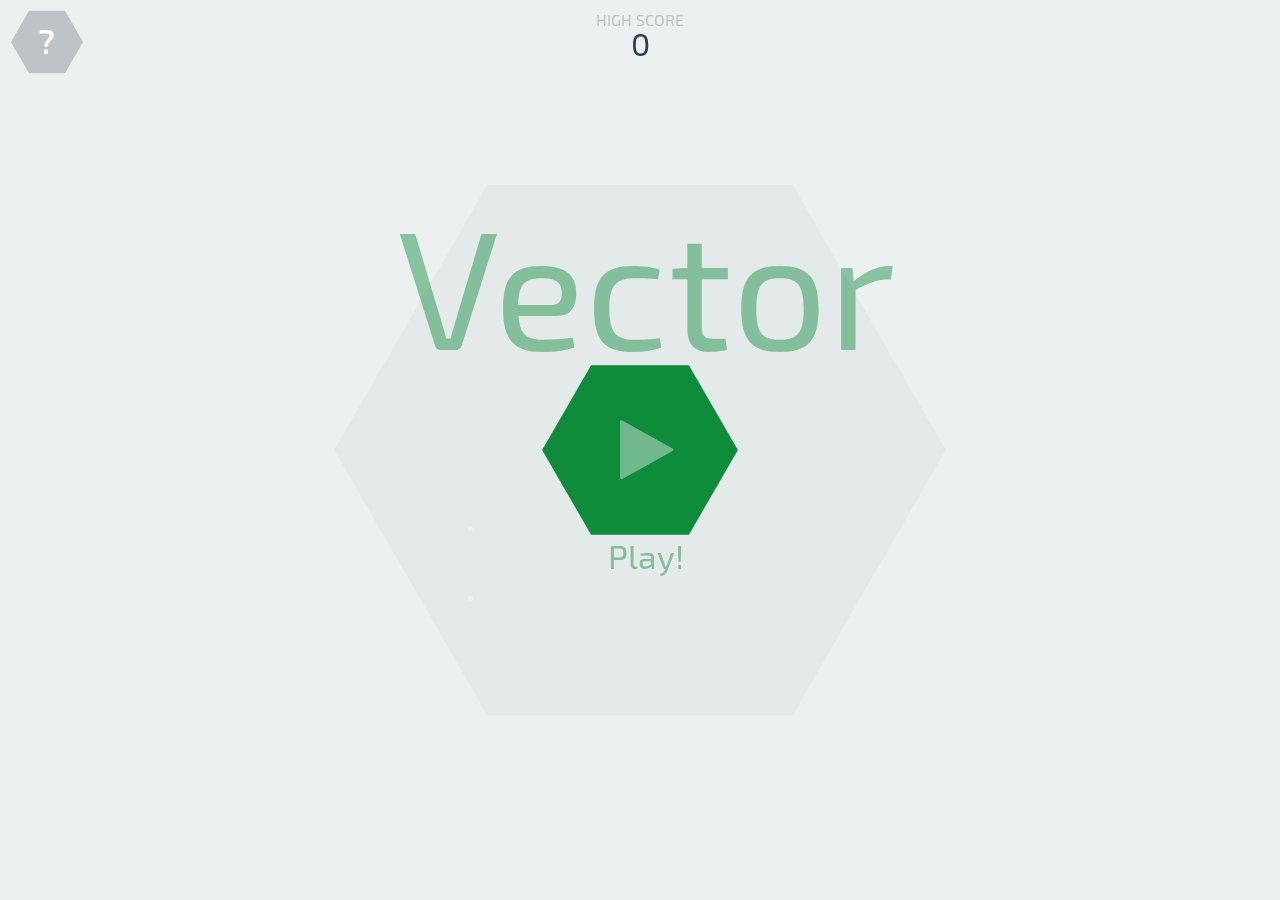
==== index.html @ 07e579ae "Initial commit" ====
<!DOCTYPE html>
<html lang='en'>
	<head>
		<title>Vector</title>
		<meta name="viewport" content="width=device-width, initial-scale=1, maximum-scale=1, user-scalable=0, minimal-ui"/>
		<meta name="theme-color" content="#0E8C3A"/>
    <link rel="apple-touch-icon" sizes="114x114" href="favicon.png">
		<link rel="icon" type="image/png" href="favicon.ico">
		<link href='http://fonts.googleapis.com/css?family=Exo+2' rel='stylesheet' type='text/css'>
		<link rel="stylesheet" href="style/fa/css/font-awesome.min.css">
		<link rel="stylesheet" type="text/css" href="style/style.css">
		<script type='text/javascript' src="vendor/hammer.min.js"></script>
		<script type='text/javascript' src="vendor/js.cookie.js"></script>
		<script type='text/javascript' src="vendor/jsonfn.min.js"></script>
		<script type='text/javascript' src="vendor/keypress.min.js"></script>
		<script type='text/javascript' src="vendor/jquery.js"></script>
		<script type='text/javascript' src="js/save-state.js"></script>
		<script type='text/javascript' src="js/view.js"></script>
		<script type='text/javascript' src="js/wavegen.js"></script>
		<script type='text/javascript' src="js/math.js"></script>
		<script type='text/javascript' src="js/Block.js"></script>
		<script type='text/javascript' src="js/Hex.js"></script>
		<script type='text/javascript' src="js/Text.js"></script>
		<script type='text/javascript' src="js/comboTimer.js"></script>
		<script type='text/javascript' src="js/checking.js"></script>
		<script type='text/javascript' src='js/update.js'></script>
		<script type='text/javascript' src='js/render.js'></script>
		<script type='text/javascript' src="js/input.js"></script>
		<script type='text/javascript' src="js/main.js"></script>
		<script type='text/javascript' src="js/initialization.js"></script>
		<script src="vendor/sweet-alert.min.js"></script>
		<link rel="stylesheet" href="style/rrssb.css"/>
	</head>
	<body>
		<canvas id="canvas"></canvas>
		<div id="overlay" class="faded overlay"></div>
		<div id='startBtn' ></div>
		<div id="helpScreen" class='unselectable'>
			<div id='inst_main_body'></div>
		</div>
		<img id="openSideBar" class='helpText' src="./images/btn_help.svg"/>
		<div class="faded overlay"></div>
		<img id="pauseBtn" src="./images/btn_pause.svg"/>
		<img id='restartBtn' src="./images/btn_restart.svg"/>
		<div id='HIGHSCORE'>HIGH SCORE</div>
		<div id='highScoreInGameText'>
			<div id='highScoreInGameTextHeader'>HIGH SCORE</div><div id='currentHighScore'>10292</div>
		</div>
		<div id="gameoverscreen">
			<div id='container'>
				<div id='gameOverBox' class='GOTitle'>GAME OVER</div>
				<div id='cScore'>1843</div>
				<div id='highScoresTitle' class='GOTitle'>HIGH SCORES</div>
				<div class='score'><span class='scoreNum'>1.</span> <div id="1place" style="display:inline;">0</div></div>
				<div class='score'><span class='scoreNum'>2.</span> <div id="2place" style="display:inline;">0</div></div>
				<div class='score'><span class='scoreNum'>3.</span> <div id="3place" style="display:inline;">0</div></div>
			</div>
			<div id='bottomContainer' style="margin-bottom: 0px;">
				<img id='restart' src='./images/btn_restart.svg' height='57px'>
				<!--<div id='socialShare'>
					<?xml version="1.0" encoding="UTF-8" standalone="no"?>
					<svg width="224.6377px" height="57px"  viewBox="0 0 255 65" version="1.1" xmlns="http://www.w3.org/2000/svg" xmlns:xlink="http://www.w3.org/1999/xlink">
						<title>Share button</title>
						<defs>
						</defs>
						<g id="Page-1" stroke="none" stroke-width="1" fill="none" fill-rule="evenodd" sketch:type="MSPage">
							<g id="Game-over-" sketch:type="MSArtboardGroup" transform="translate(-95.000000, -565.000000)">
								<g id="Share-button" sketch:type="MSLayerGroup" transform="translate(95.000000, 565.000000)">
								<a style="cursor:pointer;"class="popup" onclick="https://twitter.com/intent/tweet?text=Can you beat my score of '+ score +' points at&button_hashtag=Vector ? http://Vector.github.io/Vector @Vector','name','width=600,height=400" ><polygon  id="Score-hex-2" fill="#3498DB" sketch:type="MSShapeGroup" transform="translate(127.661316, 32.500000) rotate(-90.000000) translate(-127.661316, -32.500000) " points="127.661316 -94.814636 160.137269 -76.064636 160.137269 141.064636 127.661317 159.814636 95.185364 141.064636 95.1853635 -76.064636 "></polygon></a>
									<text style="cursor:pointer;" onclick="https://twitter.com/intent/tweet?text=Can you beat my score of '+ score +' points at&button_hashtag=Vector ? http://Vector.github.io/Vector @Vector','name','width=600,height=400" id="SHARE-MY-SCORE!" sketch:type="MSTextLayer" font-family="Exo" font-size="16" font-weight="420" fill="#FFFFFF">
										<!--<tspan x="67" y="39">SHARE MY SCORE!</tspan>
									</text>
								</g>
							</g>
						</g>
					</svg>
				</div>-->
				<div id='buttonCont'>
					<ul class="rrssb-buttons">
						<!--<li class="rrssb-facebook">
							<a href='#' onclick="goToLink('http://www.facebook.com/sharer.php?s=100&p[url]=Vector.io');" >
								<span class="rrssb-icon">
									<svg xmlns="http://www.w3.org/2000/svg" preserveAspectRatio="xMidYMid" width="29" height="29" viewBox="0 0 29 29">
										<path d="M26.4 0H2.6C1.714 0 0 1.715 0 2.6v23.8c0 .884 1.715 2.6 2.6 2.6h12.393V17.988h-3.996v-3.98h3.997v-3.062c0-3.746 2.835-5.97 6.177-5.97 1.6 0 2.444.173 2.845.226v3.792H21.18c-1.817 0-2.156.9-2.156 2.168v2.847h5.045l-.66 3.978h-4.386V29H26.4c.884 0 2.6-1.716 2.6-2.6V2.6c0-.885-1.716-2.6-2.6-2.6z"
										class="cls-2" fill-rule="evenodd"/>
									</svg>
								</span>
								<span class="rrssb-text">facebook</span>
							</a>
						</li>-->
				</ul>
					<!--<div id='badges'>
						<a href="#" onclick="goToLink('https://play.google.com/store/apps/details?id=com.Vector.Vector');"><img id='androidBadge' src='images/android.png'/></a>
						<a href ="#" onclick="goToLink('https://itunes.apple.com/us/app/Vector/id903769553?mt=8');"><img id='iOSBadge'  src='images/appstore.svg'/></a>
					</div>-->
					<li class="rrssb-twitter" style="height: 70px;">
					</li>
					<li class="rrssb-twitter" style="height: 70px;">
					</li>
				</div>
			</div>
		</div>
		<script type="text/javascript" src='vendor/rrssb.min.js'></script>
	</body>
</html>
---- style/style.css ----
* {
	-webkit-touch-callout:none;
	-webkit-user-select:none;
	-khtml-user-select:none;
	-moz-user-select:none;
	-ms-user-select:none;
	user-select:none;
	padding:0;
	margin:0;
	-webkit-tap-highlight-color:rgba(0,0,0,0);
}
#HIGHSCORE {
	position:absolute;
	left:50%;
	width:250px;
	overflow:visible;
	margin-left:-175px;
	font-family:Exo;

}
#container {
	color:#232323;
	position:absolute;
	left:50%;
	top:calc(50%);
	text-align:center;
	transform:translate(-50%, -50%);
	font-family:Exo;
	-webkit-transform:translate(-50%, -50%);
	-moz-transform:translate(-50%, -50%);
	-ms-transform:translate(-50%, -50%);
    display:none;
}
.tweet {
	font-size:2rem;
	color:#4099FF;
}
@media only screen and (min-device-width:320px) and (max-device-width:480px) {
	.tweet{
		font-size:1rem;
	}
}
a {
	color:#232323;
}
.navbar {
	width:80%;
	margin:0 auto;
	padding:2.5vmin 0;
	text-align:center;
}
.navbar li {
	display:inline-block;
	text-align:center;
	width:calc(33% - 1.25vmin);
}

#title {
	color:#ecf0f1;
	font-size:6vmin;
}

#score {
	font-size:4vmin;
	text-align:center;
	width:30%;
}

#highscores {
	text-align:center;
	list-style:none;
}

.not-visible {
	display:none;
}

button {
	color:#ecf0f1;
	background-color:rgba(0,0,0,0);
	border:0;
}

button:focus {
	outline:0;
}

#openSideBar {
	position:fixed;
	margin-top:6px;
	width:72px;
	height:72px;
	margin-left:11px;
	z-index:3003;
	color:#232323;
	cursor:pointer;
	top:0;
	left:0;

}


#pauseBtn {
	display:none;
	position:fixed;
	margin-bottom:7px;
	width:72px;
	height:72px;
	margin-right:11px;
	z-index:3000;
	color:#232323;
	cursor:pointer;
	right:0;
	bottom:0;
	z-index:99;
}

#restartBtn {
	display:none;
	position:fixed;
	margin-bottom:7px;
	width:72px;
	height:72px;
	margin-left:11px;
	z-index:3000;
	color:#232323;
	cursor:pointer;
	bottom:0;
	z-index:99;
}
#startBtn {
	position:absolute;
	left:40%;
	top:38%;
	height:25%;
	width:25%;
	z-index:99999999;
	cursor:pointer;
}

#helpScreen {
	height:100%;
	width:100%;
	z-index:3001;
	position:fixed;
	top:0;
	margin:0;
	font-size:15px;
	text-align:center;
	display:none;
	color:#232323;
	background-color:rgba(236,240,241,1);
}

#colorBlindBtn {
	position:absolute;
	width:120px;
	height:20px;
	z-index:9999;
	left:47%;
	top:65%;
	font-size:15px;
	text-align:center;
	color:#232323;
	cursor:pointer;
}

#inst_main_body {
	padding:0px;
	font-size:1.2em;
	left:50%;
	top:50%;
	position: absolute;
	text-align:left;
	max-width:400px;
	/*margin-top:30px;*/
	transform:translate(-50%, -50%);
	-webkit-transform:translate(-50%, -50%);
	-moz-transform:translate(-50%, -50%);
	-ms-transform:translate(-50%, -50%);
}

#inst_main_body > a {
	font-weight:bold;
}

#inst_main_body > hr {
	width:100%;
	color:#232323;
	background-color:#232323;
	height:1px;
	border:0;
}

#inst_main_body > p {
	margin-bottom:15px;
}

#instructions_head {
	text-align:center;
	font-size:1.5em;
	padding-bottom:4px;
}


#highScoreInGameTextHeader {
	color: #bdc3c7;
	width:100%;
}

#highScoreInGameText {
	position: absolute;
	top:10px;
	text-align: center;
	width:200px;
	left:50%;
	margin-left:-100px;
}

#currentHighScore {
	color: #2c3e50;
	width:100%;
	margin-top: -5px;
	font-size:2em;
}

@media only screen and (max-device-width:480px) {
	#helpScreen {
		position:fixed;
		top:2px;
		padding-top:20px;
		margin:0;
		width:100%;
		height:100%;
		font-size:13px;
		text-align:center;
	}
	#inst_main_body {
		width:calc(100% - 70px);
		transform:translate(-50%, -50%);
		-webkit-transform:translate(-50%, -50%);
		-moz-transform:translate(-50%, -50%);
		-ms-transform:translate(-50%, -50%);
	}
	#instructions_head {
		padding-left:0%;
	}
	#openSideBar{
		width:60px;
		height:60px;
	}
	#pauseBtn {
		width:60px;
		height:60px;
	}
	#restartBtn {
		width:60px;
		height:60px;
	}
}

.overlay {
	position:absolute;
	height:20%;
	width:100%;
	left:50%;
	top:50%;
	margin-left:-50%;
	margin-top:-10%;
	z-index:3000;
	color:#232323;
	text-align:center;
}

.helpText {
	z-index:3001;
}

.centeredHeader {
	font-size:5vw;
	text-align:center;
	line-height:4rem;
}

.centeredSubHeader {
	font-size:2.2rem;
	line-height:1em;
	text-align:center;
}

.centeredSubSubHeader {
	font-size:1.4rem;
	text-align:center;
}

#buttonCont {
	position:absolute;
	left:50%;
	width:310px;
	margin-left:-8px;
	transform:translate(-50%, 0%);
	-webkit-transform:translate(-50%, 0%);
	-moz-transform:translate(-50%, 0%);
	-ms-transform:translate(-50%, 0%);
}

@media only screen and (orientation:landscape) {
	#buttonCont {
		bottom:calc(50vh - 19vh - 36px);
	}
	#container {
		top:calc(50vh - 11vh);
	}
}

@media only screen and (orientation:portrait) {
	#buttonCont {
		bottom:calc(50vh - 19vw - 36px);
	}
	#container {
		top:calc(50vh - 11vw);
	}
}

@media only screen and (min-device-width:320px) and (max-device-width:600px) {
	.centeredHeader {
		font-size:2rem;
		text-align:center;
		line-height:0.6rem;
	}

	.centeredSubHeader {
		font-size:1rem;
		text-align:center;
	}

	.overlay {
		margin-top:-20%;
	}

	#buttonCont {
		width:280px;
	}

	@media only screen and (orientation:landscape) {
		#buttonCont {
			bottom:119px;
		}
	}

	@media only screen and (orientation:portrait) {
		#buttonCont {
			bottom:119px;
		}
	}
}
.blur {
	opacity:0.1;
}

* {
	padding:0;
	margin:0;
}

body {
	color:#ecf0f1;
	font-family:'Exo', sans-serif;
	background-color:#ecf0f1;
}

#clickToExit {
	cursor:pointer;
}

#canvas {
	transition:all 0.5s ease;
	position:absolute;
	left:0;
	right:0;
	height:100%;
	width:100%;
	background-color:#ecf0f1;
	z-index:0;
}
#title {
	z-index:99;
	margin-top:20px;
	color:#2c3e50;
}

#gameoverscreen {
	/*display:none;*/
}

#restart{
	display:none;
	cursor:pointer !important;
	left: calc(50% - 37px);
	margin:0;
	padding:0;
	bottom:15px;
	position:absolute;
	cursor:pointer;
	right:0;
	bottom:0;
	margin-bottom:7px;
	margin-right:11px;
}

#socialShare{
	display:none;
	margin:0;
	padding:0;
	bottom:0;
	margin-bottom: 6.5px;
	position:absolute;
	left:calc(50% + 30px);
	transform:translate(-50%, 0%);
	-webkit-transform:translate(-50%, 0%);
	-moz-transform:translate(-50%, 0%);
	-ms-transform:translate(-50%, 0%);
    padding-bottom: 2px;
}

.unselectable {
	-webkit-touch-callout:none;
	-webkit-user-select:none;
	-khtml-user-select:none;
	-moz-user-select:none;
	-ms-user-select:none;
	user-select:none;
}
#afterhr {
	margin:0;
	padding:0;
	margin-bottom:-10px;
	padding-bottom:-10px;
}
body {
	overflow:hidden;
}
#gameoverscreen {
	padding:8px;
}
@font-face {
	font-family:Exo;
	font-weight:light;
	src:url("./fonts/Exo2-ExtraLight.otf") format("opentype");
}

@font-face {
	font-family:Exo;
	src:url("./fonts/Exo2-Regular.otf") format("opentype");
}

@font-face {
	font-family:Exo;
	font-weight:bold;
	src:url("./fonts/Exo2-SemiBold.otf") format("opentype");
}

.GOTitle {
	font-weight:bold;
	font-size:24.2000px;
}

.scoreNum {
	font-weight:normal ! important;
}

#cScore {
	font-size:60.5000px;
	font-weight:light;
	margin-bottom:5px;
	margin-top:-10px;
}

#highScoresTitle {
	margin-bottom:2px;
}

.score {
	font-weight:light;
	line-height:18px;
}




#bottomContainer {
	position:absolute;
	width:100%;
	bottom:0px;
	margin-bottom: 0px !important;
}

#androidBadge {
	position:absolute;
	height:41px;
	margin-top:5px;
	left:calc(50% - 66px);
	transform:translate(calc(-50% - 4px), -1px);
	-webkit-transform:translate(calc(-50% - 4px), -1px);
	-moz-transform:translate(calc(-50% - 4px), -1px);
	-ms-transform:translate(calc(-50% - 4px), -1px);
}

#iOSBadge {
	margin-top:5px;
	position:absolute;
	left:calc(50% + 65px);
	transform:translate(calc(-50% - 4px), 0%);
	-webkit-transform:translate(calc(-50% - 4px), 0%);
	-moz-transform:translate(calc(-50% - 4px), 0%);
	-ms-transform:translate(calc(-50% - 4px), 0%);
}

#authors {
	position:absolute;
	width:200px;
	bottom:0px;
	left:50%;
	transform:translate(-50%, 0%);
	-webkit-transform:translate(-50%, 0%);
	-moz-transform:translate(-50%, 0%);
	-ms-transform:translate(-50%, 0%);
}
---- style/rrssb.css ----
.rrssb-buttons{box-sizing:border-box;font-family:"Helvetica Neue",Helvetica,Arial,sans-serif;height:36px;margin:0;padding:0;width:100%}.rrssb-buttons li{box-sizing:border-box;float:left;height:100%;line-height:13px;list-style:none;margin:0;padding:0 2px}.rrssb-buttons li.rrssb-email a{background-color:#0a88ff}.rrssb-buttons li.rrssb-email a:hover{background-color:#006ed6}.rrssb-buttons li.rrssb-facebook a{background-color:#306199}.rrssb-buttons li.rrssb-facebook a:hover{background-color:#244872}.rrssb-buttons li.rrssb-tumblr a{background-color:#32506d}.rrssb-buttons li.rrssb-tumblr a:hover{background-color:#22364a}.rrssb-buttons li.rrssb-linkedin a{background-color:#007bb6}.rrssb-buttons li.rrssb-linkedin a:hover{background-color:#005983}.rrssb-buttons li.rrssb-twitter a{background-color:#3498db}.rrssb-buttons li.rrssb-twitter a:hover{background-color:#0eaad6}.rrssb-buttons li.rrssb-googleplus a{background-color:#e93f2e}.rrssb-buttons li.rrssb-googleplus a:hover{background-color:#ce2616}.rrssb-buttons li.rrssb-youtube a{background-color:#df1c31}.rrssb-buttons li.rrssb-youtube a:hover{background-color:#b21627}.rrssb-buttons li.rrssb-reddit a{background-color:#8bbbe3}.rrssb-buttons li.rrssb-reddit a:hover{background-color:#62a3d9}.rrssb-buttons li.rrssb-pinterest a{background-color:#b81621}.rrssb-buttons li.rrssb-pinterest a:hover{background-color:#8a1119}.rrssb-buttons li.rrssb-pocket a{background-color:#ed4054}.rrssb-buttons li.rrssb-pocket a:hover{background-color:#e4162d}.rrssb-buttons li.rrssb-github a{background-color:#444}.rrssb-buttons li.rrssb-github a:hover{background-color:#2b2b2b}.rrssb-buttons li.rrssb-instagram a{background-color:#517fa4}.rrssb-buttons li.rrssb-instagram a:hover{background-color:#406582}.rrssb-buttons li.rrssb-delicious a{background-color:#0B79E5}.rrssb-buttons li.rrssb-delicious a:hover{background-color:#095fb4}.rrssb-buttons li.rrssb-vk a{background-color:#4d71a9}.rrssb-buttons li.rrssb-vk a:hover{background-color:#3d5a86}.rrssb-buttons li.rrssb-hackernews a{background-color:#f60}.rrssb-buttons li.rrssb-hackernews a:hover{background-color:#cc5200}.rrssb-buttons li a{background-color:#ccc;border-radius:2px;box-sizing:border-box;display:block;font-size:11px;-moz-osx-font-smoothing:grayscale;-webkit-font-smoothing:antialiased;font-weight:700;height:100%;padding:11px 7px 12px 27px;position:relative;text-align:center;text-decoration:none;text-transform:uppercase;-webkit-transition:background-color .2s ease-in-out;transition:background-color .2s ease-in-out;width:100%}.rrssb-buttons li a .rrssb-icon{display:block;left:10px;padding-top:9px;position:absolute;top:0;width:10%}.rrssb-buttons li a .rrssb-icon svg{height:17px;width:17px}.rrssb-buttons li a .rrssb-icon svg path,.rrssb-buttons li a .rrssb-icon svg polygon{fill:#fff}.rrssb-buttons li a .rrssb-text{color:#fff}.rrssb-buttons li a:active{box-shadow:inset 1px 3px 15px 0 rgba(22,0,0,.25)}.rrssb-buttons li.small a{padding:0}.rrssb-buttons li.small a .rrssb-icon{left:auto;margin:0 auto;overflow:hidden;position:relative;top:auto;width:100%}.rrssb-buttons li.small a .rrssb-text{visibility:hidden}.rrssb-buttons.large-format,.rrssb-buttons.large-format li{height:auto}.rrssb-buttons.large-format li:first-child:nth-last-child(1) a{font-size:20px;font-size:4vw}.rrssb-buttons.large-format li:first-child:nth-last-child(2) a,.rrssb-buttons.large-format li:first-child:nth-last-child(2)~li a{font-size:16px;font-size:2vw}.rrssb-buttons.large-format li:first-child:nth-last-child(3) a,.rrssb-buttons.large-format li:first-child:nth-last-child(3)~li a{font-size:14px;font-size:1.7vw}.rrssb-buttons.large-format li:first-child:nth-last-child(4) a,.rrssb-buttons.large-format li:first-child:nth-last-child(4)~li a{font-size:13px;font-size:1.4vw}.rrssb-buttons.large-format li:first-child:nth-last-child(5) a,.rrssb-buttons.large-format li:first-child:nth-last-child(5)~li a{font-size:13px;font-size:1.2vw}.rrssb-buttons.large-format li:first-child:nth-last-child(6) a,.rrssb-buttons.large-format li:first-child:nth-last-child(6)~li a{font-size:12px;font-size:1.05vw}.rrssb-buttons.large-format li:first-child:nth-last-child(7) a,.rrssb-buttons.large-format li:first-child:nth-last-child(7)~li a{font-size:11px;font-size:.9vw}.rrssb-buttons.large-format li:first-child:nth-last-child(8) a,.rrssb-buttons.large-format li:first-child:nth-last-child(8)~li a{font-size:11px;font-size:.8vw}.rrssb-buttons.large-format li:first-child:nth-last-child(9) a,.rrssb-buttons.large-format li:first-child:nth-last-child(9)~li a{font-size:11px;font-size:.7vw}.rrssb-buttons.large-format li:first-child:nth-last-child(10) a,.rrssb-buttons.large-format li:first-child:nth-last-child(10)~li a{font-size:11px;font-size:.6vw}.rrssb-buttons.large-format li:first-child:nth-last-child(11) a,.rrssb-buttons.large-format li:first-child:nth-last-child(11)~li a{font-size:11px;font-size:.5vw}.rrssb-buttons.large-format li a{-webkit-backface-visibility:hidden;backface-visibility:hidden;border-radius:.2em;padding:8.5% 0 8.5% 12%}.rrssb-buttons.large-format li a .rrssb-icon{height:100%;left:7%;padding-top:0;width:12%}.rrssb-buttons.large-format li a .rrssb-icon svg{height:100%;position:absolute;top:0;width:100%}.rrssb-buttons.large-format li a .rrssb-text{-webkit-backface-visibility:hidden;backface-visibility:hidden}.rrssb-buttons.small-format{padding-top:5px}.rrssb-buttons.small-format li{height:80%;padding:0 1px}.rrssb-buttons.small-format li a .rrssb-icon{height:100%;padding-top:0}.rrssb-buttons.small-format li a .rrssb-icon svg{height:48%;position:relative;top:6px;width:80%}.rrssb-buttons.tiny-format{height:22px;position:relative}.rrssb-buttons.tiny-format li{padding-right:7px}.rrssb-buttons.tiny-format li a{background-color:transparent;padding:0}.rrssb-buttons.tiny-format li a .rrssb-icon svg{height:70%;width:100%}.rrssb-buttons.tiny-format li a:active,.rrssb-buttons.tiny-format li a:hover{background-color:transparent}.rrssb-buttons.tiny-format li.rrssb-email a .rrssb-icon svg path,.rrssb-buttons.tiny-format li.rrssb-email a .rrssb-icon svg polygon{fill:#0a88ff}.rrssb-buttons.tiny-format li.rrssb-email a .rrssb-icon:hover .rrssb-icon svg path,.rrssb-buttons.tiny-format li.rrssb-email a .rrssb-icon:hover .rrssb-icon svg polygon{fill:#0054a3}.rrssb-buttons.tiny-format li.rrssb-facebook a .rrssb-icon svg path,.rrssb-buttons.tiny-format li.rrssb-facebook a .rrssb-icon svg polygon{fill:#306199}.rrssb-buttons.tiny-format li.rrssb-facebook a .rrssb-icon:hover .rrssb-icon svg path,.rrssb-buttons.tiny-format li.rrssb-facebook a .rrssb-icon:hover .rrssb-icon svg polygon{fill:#18304b}.rrssb-buttons.tiny-format li.rrssb-tumblr a .rrssb-icon svg path,.rrssb-buttons.tiny-format li.rrssb-tumblr a .rrssb-icon svg polygon{fill:#32506d}.rrssb-buttons.tiny-format li.rrssb-tumblr a .rrssb-icon:hover .rrssb-icon svg path,.rrssb-buttons.tiny-format li.rrssb-tumblr a .rrssb-icon:hover .rrssb-icon svg polygon{fill:#121d27}.rrssb-buttons.tiny-format li.rrssb-linkedin a .rrssb-icon svg path,.rrssb-buttons.tiny-format li.rrssb-linkedin a .rrssb-icon svg polygon{fill:#007bb6}.rrssb-buttons.tiny-format li.rrssb-linkedin a .rrssb-icon:hover .rrssb-icon svg path,.rrssb-buttons.tiny-format li.rrssb-linkedin a .rrssb-icon:hover .rrssb-icon svg polygon{fill:#003650}.rrssb-buttons.tiny-format li.rrssb-twitter a .rrssb-icon svg path,.rrssb-buttons.tiny-format li.rrssb-twitter a .rrssb-icon svg polygon{fill:#3498db}.rrssb-buttons.tiny-format li.rrssb-twitter a .rrssb-icon:hover .rrssb-icon svg path,.rrssb-buttons.tiny-format li.rrssb-twitter a .rrssb-icon:hover .rrssb-icon svg polygon{fill:#0b84a6}.rrssb-buttons.tiny-format li.rrssb-googleplus a .rrssb-icon svg path,.rrssb-buttons.tiny-format li.rrssb-googleplus a .rrssb-icon svg polygon{fill:#e93f2e}.rrssb-buttons.tiny-format li.rrssb-googleplus a .rrssb-icon:hover .rrssb-icon svg path,.rrssb-buttons.tiny-format li.rrssb-googleplus a .rrssb-icon:hover .rrssb-icon svg polygon{fill:#a01e11}.rrssb-buttons.tiny-format li.rrssb-youtube a .rrssb-icon svg path,.rrssb-buttons.tiny-format li.rrssb-youtube a .rrssb-icon svg polygon{fill:#df1c31}.rrssb-buttons.tiny-format li.rrssb-youtube a .rrssb-icon:hover .rrssb-icon svg path,.rrssb-buttons.tiny-format li.rrssb-youtube a .rrssb-icon:hover .rrssb-icon svg polygon{fill:#84111d}.rrssb-buttons.tiny-format li.rrssb-reddit a .rrssb-icon svg path,.rrssb-buttons.tiny-format li.rrssb-reddit a .rrssb-icon svg polygon{fill:#8bbbe3}.rrssb-buttons.tiny-format li.rrssb-reddit a .rrssb-icon:hover .rrssb-icon svg path,.rrssb-buttons.tiny-format li.rrssb-reddit a .rrssb-icon:hover .rrssb-icon svg polygon{fill:#398bcf}.rrssb-buttons.tiny-format li.rrssb-pinterest a .rrssb-icon svg path,.rrssb-buttons.tiny-format li.rrssb-pinterest a .rrssb-icon svg polygon{fill:#b81621}.rrssb-buttons.tiny-format li.rrssb-pinterest a .rrssb-icon:hover .rrssb-icon svg path,.rrssb-buttons.tiny-format li.rrssb-pinterest a .rrssb-icon:hover .rrssb-icon svg polygon{fill:#5d0b11}.rrssb-buttons.tiny-format li.rrssb-pocket a .rrssb-icon svg path,.rrssb-buttons.tiny-format li.rrssb-pocket a .rrssb-icon svg polygon{fill:#ed4054}.rrssb-buttons.tiny-format li.rrssb-pocket a .rrssb-icon:hover .rrssb-icon svg path,.rrssb-buttons.tiny-format li.rrssb-pocket a .rrssb-icon:hover .rrssb-icon svg polygon{fill:#b61124}.rrssb-buttons.tiny-format li.rrssb-github a .rrssb-icon svg path,.rrssb-buttons.tiny-format li.rrssb-github a .rrssb-icon svg polygon{fill:#444}.rrssb-buttons.tiny-format li.rrssb-github a .rrssb-icon:hover .rrssb-icon svg path,.rrssb-buttons.tiny-format li.rrssb-github a .rrssb-icon:hover .rrssb-icon svg polygon{fill:#111}.rrssb-buttons.tiny-format li.rrssb-instagram a .rrssb-icon svg path,.rrssb-buttons.tiny-format li.rrssb-instagram a .rrssb-icon svg polygon{fill:#517fa4}.rrssb-buttons.tiny-format li.rrssb-instagram a .rrssb-icon:hover .rrssb-icon svg path,.rrssb-buttons.tiny-format li.rrssb-instagram a .rrssb-icon:hover .rrssb-icon svg polygon{fill:#2f4a60}.rrssb-buttons.tiny-format li.rrssb-delicious a .rrssb-icon svg path,.rrssb-buttons.tiny-format li.rrssb-delicious a .rrssb-icon svg polygon{fill:#0B79E5}.rrssb-buttons.tiny-format li.rrssb-delicious a .rrssb-icon:hover .rrssb-icon svg path,.rrssb-buttons.tiny-format li.rrssb-delicious a .rrssb-icon:hover .rrssb-icon svg polygon{fill:#064684}.rrssb-buttons.tiny-format li.rrssb-vk a .rrssb-icon svg path,.rrssb-buttons.tiny-format li.rrssb-vk a .rrssb-icon svg polygon{fill:#4d71a9}.rrssb-buttons.tiny-format li.rrssb-vk a .rrssb-icon:hover .rrssb-icon svg path,.rrssb-buttons.tiny-format li.rrssb-vk a .rrssb-icon:hover .rrssb-icon svg polygon{fill:#2d4263}.rrssb-buttons.tiny-format li.rrssb-hackernews a .rrssb-icon svg path,.rrssb-buttons.tiny-format li.rrssb-hackernews a .rrssb-icon svg polygon{fill:#f60}.rrssb-buttons.tiny-format li.rrssb-hackernews a .rrssb-icon:hover .rrssb-icon svg path,.rrssb-buttons.tiny-format li.rrssb-hackernews a .rrssb-icon:hover .rrssb-icon svg polygon{fill:#993d00}
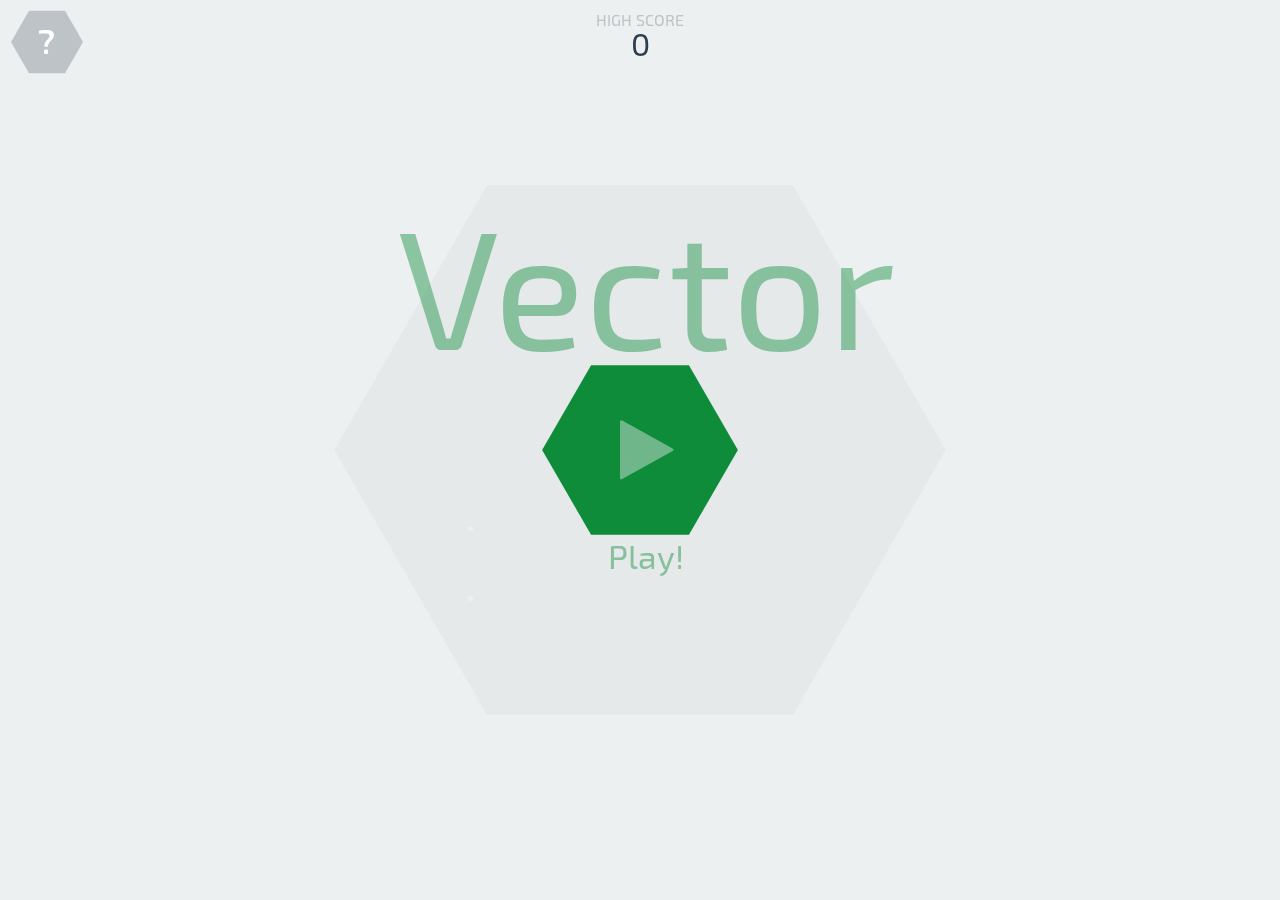
==== commit e44ee222: "High scores -> Your high scores" ====
--- a/index.html
+++ b/index.html
@@ -50,7 +50,7 @@
 			<div id='container'>
 				<div id='gameOverBox' class='GOTitle'>GAME OVER</div>
 				<div id='cScore'>1843</div>
-				<div id='highScoresTitle' class='GOTitle'>HIGH SCORES</div>
+				<div id='highScoresTitle' class='GOTitle'>YOUR HIGH SCORES</div>
 				<div class='score'><span class='scoreNum'>1.</span> <div id="1place" style="display:inline;">0</div></div>
 				<div class='score'><span class='scoreNum'>2.</span> <div id="2place" style="display:inline;">0</div></div>
 				<div class='score'><span class='scoreNum'>3.</span> <div id="3place" style="display:inline;">0</div></div>
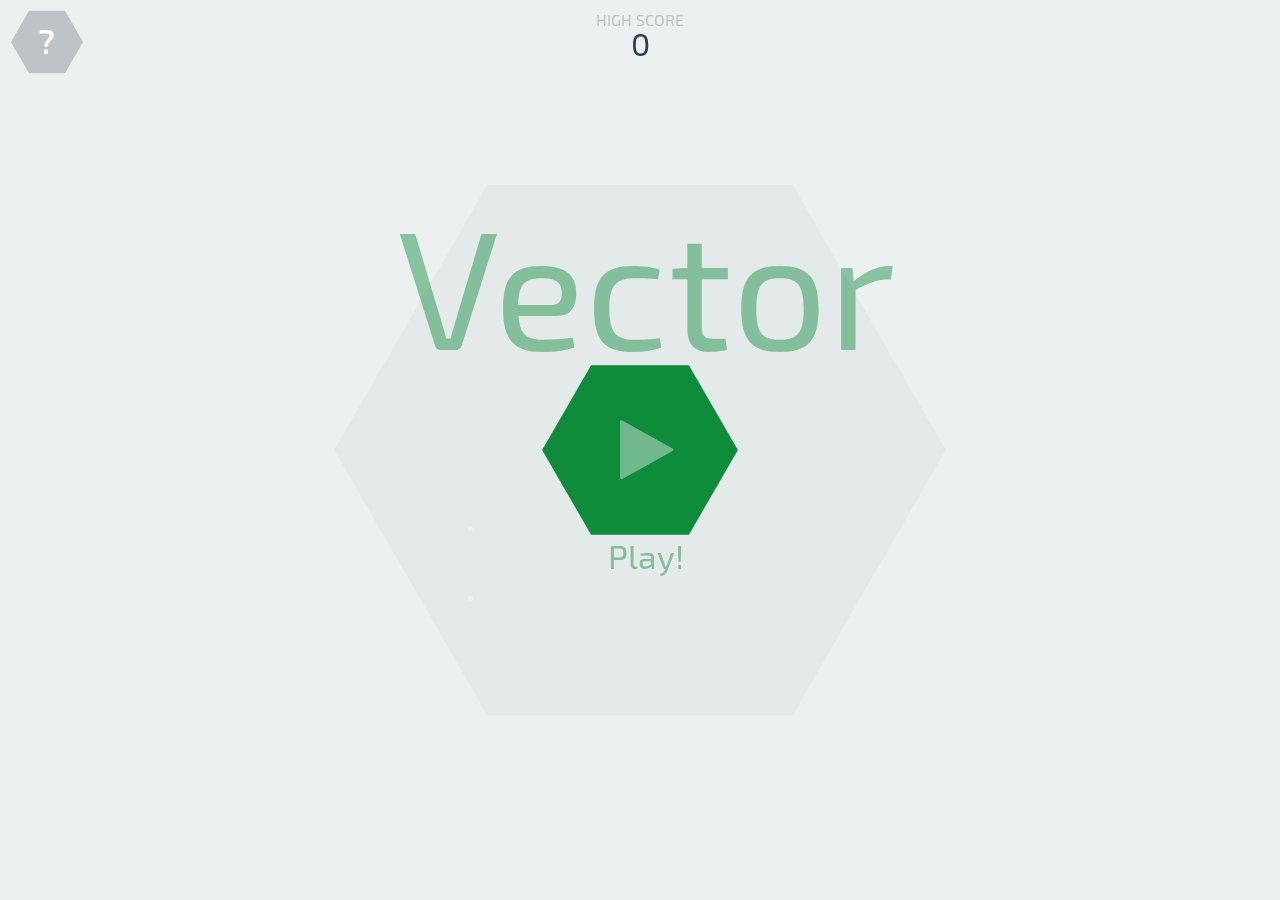
==== commit d099561b: "Remove some comments" ====
--- a/index.html
+++ b/index.html
@@ -57,37 +57,8 @@
 			</div>
 			<div id='bottomContainer' style="margin-bottom: 0px;">
 				<img id='restart' src='./images/btn_restart.svg' height='57px'>
-				<!--<div id='socialShare'>
-					<?xml version="1.0" encoding="UTF-8" standalone="no"?>
-					<svg width="224.6377px" height="57px"  viewBox="0 0 255 65" version="1.1" xmlns="http://www.w3.org/2000/svg" xmlns:xlink="http://www.w3.org/1999/xlink">
-						<title>Share button</title>
-						<defs>
-						</defs>
-						<g id="Page-1" stroke="none" stroke-width="1" fill="none" fill-rule="evenodd" sketch:type="MSPage">
-							<g id="Game-over-" sketch:type="MSArtboardGroup" transform="translate(-95.000000, -565.000000)">
-								<g id="Share-button" sketch:type="MSLayerGroup" transform="translate(95.000000, 565.000000)">
-								<a style="cursor:pointer;"class="popup" onclick="https://twitter.com/intent/tweet?text=Can you beat my score of '+ score +' points at&button_hashtag=Vector ? http://Vector.github.io/Vector @Vector','name','width=600,height=400" ><polygon  id="Score-hex-2" fill="#3498DB" sketch:type="MSShapeGroup" transform="translate(127.661316, 32.500000) rotate(-90.000000) translate(-127.661316, -32.500000) " points="127.661316 -94.814636 160.137269 -76.064636 160.137269 141.064636 127.661317 159.814636 95.185364 141.064636 95.1853635 -76.064636 "></polygon></a>
-									<text style="cursor:pointer;" onclick="https://twitter.com/intent/tweet?text=Can you beat my score of '+ score +' points at&button_hashtag=Vector ? http://Vector.github.io/Vector @Vector','name','width=600,height=400" id="SHARE-MY-SCORE!" sketch:type="MSTextLayer" font-family="Exo" font-size="16" font-weight="420" fill="#FFFFFF">
-										<!--<tspan x="67" y="39">SHARE MY SCORE!</tspan>
-									</text>
-								</g>
-							</g>
-						</g>
-					</svg>
-				</div>-->
 				<div id='buttonCont'>
 					<ul class="rrssb-buttons">
-						<!--<li class="rrssb-facebook">
-							<a href='#' onclick="goToLink('http://www.facebook.com/sharer.php?s=100&p[url]=Vector.io');" >
-								<span class="rrssb-icon">
-									<svg xmlns="http://www.w3.org/2000/svg" preserveAspectRatio="xMidYMid" width="29" height="29" viewBox="0 0 29 29">
-										<path d="M26.4 0H2.6C1.714 0 0 1.715 0 2.6v23.8c0 .884 1.715 2.6 2.6 2.6h12.393V17.988h-3.996v-3.98h3.997v-3.062c0-3.746 2.835-5.97 6.177-5.97 1.6 0 2.444.173 2.845.226v3.792H21.18c-1.817 0-2.156.9-2.156 2.168v2.847h5.045l-.66 3.978h-4.386V29H26.4c.884 0 2.6-1.716 2.6-2.6V2.6c0-.885-1.716-2.6-2.6-2.6z"
-										class="cls-2" fill-rule="evenodd"/>
-									</svg>
-								</span>
-								<span class="rrssb-text">facebook</span>
-							</a>
-						</li>-->
 				</ul>
 					<!--<div id='badges'>
 						<a href="#" onclick="goToLink('https://play.google.com/store/apps/details?id=com.Vector.Vector');"><img id='androidBadge' src='images/android.png'/></a>
